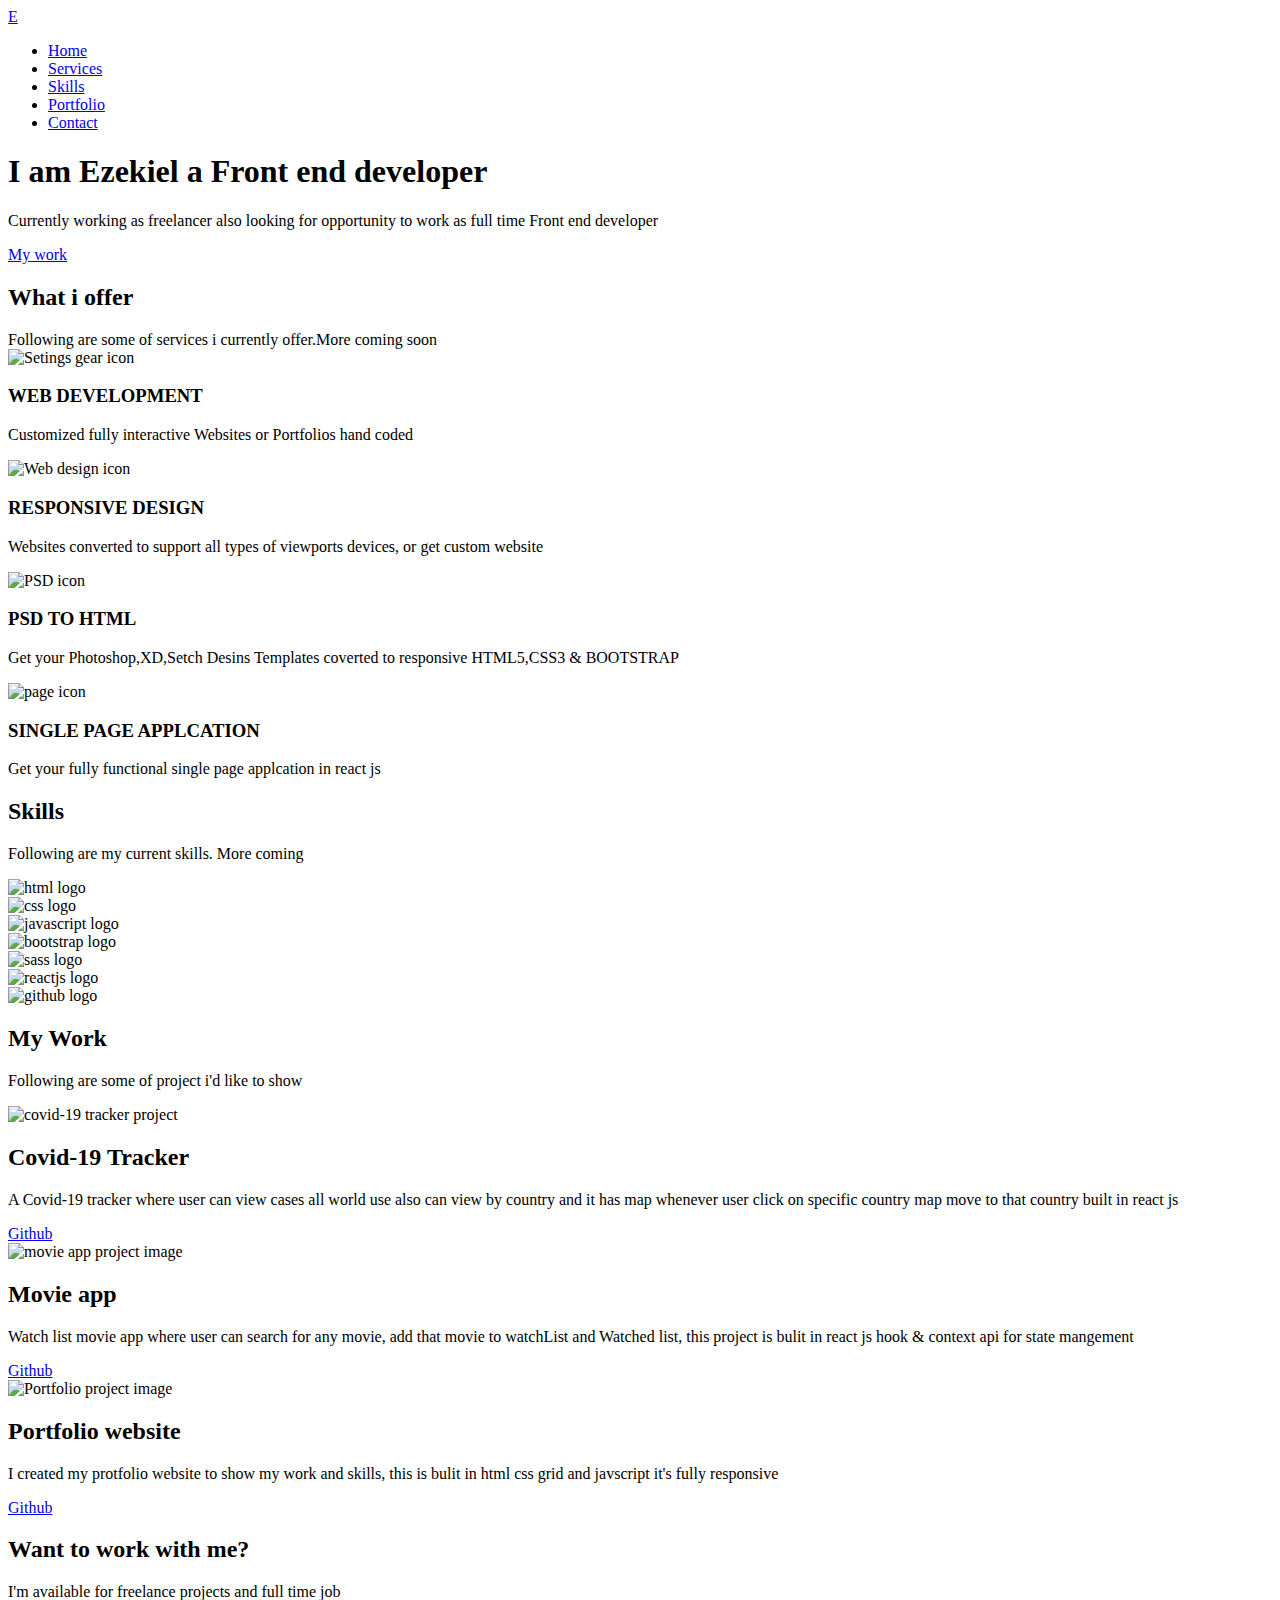
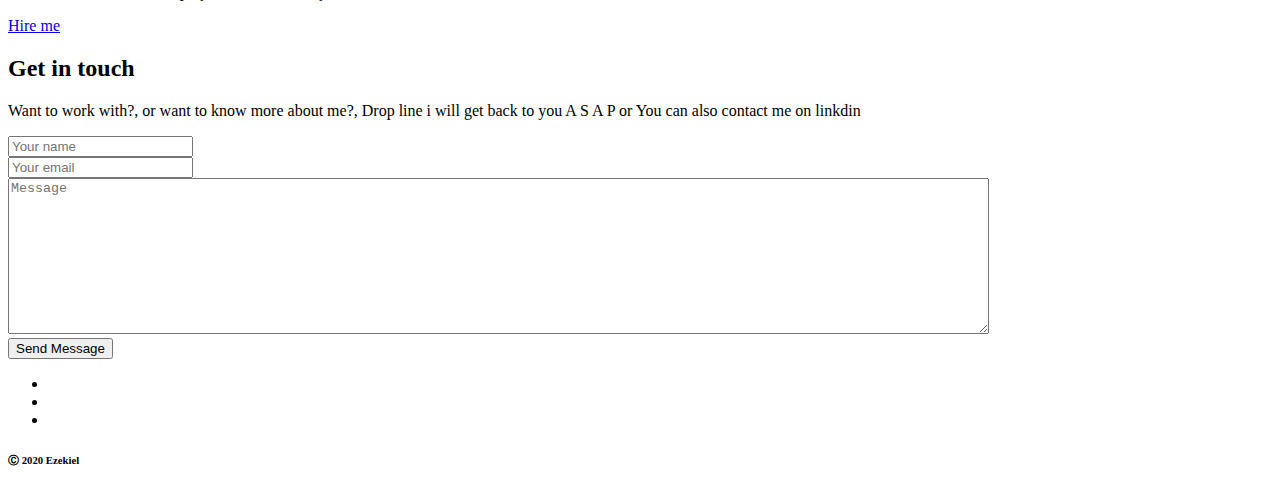
==== index.html @ 04d8833e "added links" ====
<!DOCTYPE html>
<html lang="en">
<head>
    <meta charset="UTF-8">
    <meta name="viewport" content="width=device-width, initial-scale=1.0">
    <title>Ezekiel | Front end developer</title>
   <link rel="stylesheet" href="./assets/font/css/all.css">
<link rel="stylesheet" href="./css/style.css">


</head>
<body>
      <!-- navbar start -->
        <nav class="navbar animate__animated animate__bounce">
            <div class="logo">
                <a href="#" class="logo">E</a>
            </div>
            <div class="mobile-menu">
                <i class="fa fa-bars"></i>
                <i class="fa fa-times"></i>
            </div>
            <ul class="navbar-list">
                <li class="list-item"><a href="#" class="list-link">Home</a></li>
                 <li class="list-item"><a href="#services" class="list-link">Services</a></li>
                 <li class="list-item"><a href="#skills" class="list-link">Skills</a></li>
                 <li class="list-item"><a href="#work" class="list-link">Portfolio</a></li>
                 <li class="list-item"><a href="#contact" class="list-link">Contact</a></li>
            </ul>
        </nav>
<!-- navbar end -->
        <!-- hero start -->
    <div class="hero">
        
        <div class="hero__content "  >
            <h1 class="heading-1">I am Ezekiel a Front end developer</h1>
            <p class="hero-subtitle">
                Currently working as freelancer also looking for opportunity to work as full time Front end developer
            </p>
            <a href="#work" class="btn btn--white">My work</a>
        </div>
       
    </div>
     <!-- hero end -->
     <main>
         <section class="services" id="services">
             <div class="container">
                 <div class="sections-header" data-aos="fade-up">
                     <h2 class="sections-title">What i offer</h2>
                    <p class="sections-subtitle"></p>
                    Following are some of services i currently offer.More coming soon
                    </div>
                    <div class="grid">
                        <div class="service-col"  >
                            <img src="assets/icons/setings.svg" alt="Setings gear icon">
                            <h3 class="service-col-heading">WEB DEVELOPMENT</h3>
                            <P class="service-col-test">
                                Customized fully interactive Websites or Portfolios hand coded
                            </P>
                        </div>
                          <div class="service-col ">            <img src="assets/icons/web-design.svg" alt="Web  design icon">
                            <h3 class="service-col-heading">RESPONSIVE DESIGN</h3>
                            <P class="service-col-test">
                             Websites converted to support all types of viewports devices, or get custom website
                            </P>
                        </div>
                          <div class="service-col">
                            <img src="assets/icons/psd-format.svg" alt="PSD icon">
                            <h3 class="service-col-heading">PSD TO HTML</h3>
                            <P class="service-col-test">
                                Get your Photoshop,XD,Setch Desins Templates coverted to responsive HTML5,CSS3 & BOOTSTRAP 
                            </P>
                        </div>
                          <div class="service-col"  >
                            <img src="assets/icons/page.svg" alt="page  icon">
                            <h3 class="service-col-heading">SINGLE PAGE APPLCATION</h3>
                            <P class="service-col-test">
                                Get your fully functional single page applcation in react js
                            </P>
                        </div>
                        
                    </div>
             </div>
         </section>
         <!-- services section end -->
         <!-- skills section start -->
         <section class="skills" id='skills'>
             <div class="container">
                <div class="sections-header" data-aos="fade-up">
                    <h2 class="sections-title">Skills</h2>
           
                <p class="sections-subtitle">
                    Following are my current skills. More coming
                </p>
                </div>
                     </div>
                     <div class="grid">
                         <div class="skill-col"  >
                             <img src="assets/icons/html.png" class="skills-icon" alt="html logo">
                         </div>
                         <div class="skill-col"  >
                             <img src="assets/icons/css.png" class="skills-icon" alt="css logo">
                         </div>
                         <div class="skill-col"  >
                             <img src="assets/icons/javascript.png" class="skills-icon" alt="javascript logo">
                         </div>
                           <div class="skill-col"   >
                             <img src="assets/icons/bootstrap.png" class="skills-icon" alt="bootstrap logo">
                         </div>
                            <div class="skill-col"   >
                             <img src="assets/icons/sass.png" class="skills-icon" alt="sass logo">
                         </div>
                         
                            <div class="skill-col"   >
                             <img src="assets/icons/reactjs.png" class="skills-icon" alt="reactjs logo">
                         </div>
                           <div class="skill-col"   >
                             <img src="assets/icons/github.svg" class="skills-icon" alt="github logo">
                         </div>
                     </div>
         </section>
         <!-- skilss section end -->
         <!-- work section start -->

         <section class="work" id="work">
             <div class="container">
                 <div class="sections-header" data-aos="fade-up">
                    <h2 class="sections-title">My Work</h2>
           
                <p class="sections-subtitle">
                    Following are some of project i'd like to show 
                </p>

                </div>
                   
                     <div class="work-grid">
                                <div class="work-col">
                             <div class="work--col_image">
                                 <img src="./assets/images/covid.PNG" alt="covid-19 tracker project">
                                 <h2 class="project-name">Covid-19 Tracker</h2>
                             </div>
                             <div class="work--col_content">
                               <p> A Covid-19 tracker where user can view  cases all world use also can view by  country and it has map whenever user click on specific country map move to that country built in react js
                                </p>
                                 <a href="https://github.com/ezekielnizamani/covid-19-tracker"  target="_blank" class="btn btn--purple">Github</a>
                             </div>
                         </div>
                         <div class="work-col">
                             <div class="work--col_image" >
                                 <img src="./assets/images/movie-app.PNG" alt="movie app project image">
                                 <h2 class="project-name">Movie app</h2>
                             </div>
                             <div class="work--col_content">
                               <p>  Watch list movie app where user can search for any movie, add that movie to watchList and Watched list, this project is bulit in react js hook & context api for state mangement
                               </p>
                                 <a href="https://github.com/ezekielnizamani/movie-app"  target="_blank" class="btn btn--purple">Github</a>
                             </div>
                         </div>
                           
                            <div class="work-col">
                             <div class="work--col_image">
                                 <img src="./assets/images/portfolio.PNG" alt="Portfolio project image">
                                 <h2 class="project-name">Portfolio website</h2>
                             </div>
                             <div class="work--col_content">
                               <p>I created my protfolio website to show my work and skills, this is bulit in html css grid and javscript it's fully responsive 
                               </p>
                                 <a href="https://github.com/ezekielnizamani/ezekielnizamani.github.io"  target="_blank" class="btn btn--purple">Github</a>
                             </div>
                         </div>
                     </div>
                       </div>
         </section>
         <!-- work section end -->

         <!-- hire section start -->
         <section class="hire">
             <div class="container">
                 <h2 class="heading-2">
                     Want to work with me?
                 </h2>
                 <p class="hire-text">I'm available for freelance projects and full time job</p>
                 <a href="#contact" class="btn btn--white">Hire me</a>
             </div>
         </section>
         <!-- hire section end -->

         <!-- contact section -->
         <section class="contact" id="contact">
         <div class="sections-header" data-aos="fade-up">
             <div class="container " >
             <h2 class="sections-title">Get in touch</h2>

             <p class="contact-subtitle">
                 Want to work with?, or want to know more about me?, Drop line i will get back to you A S A P or You can also contact me on linkdin
             </p>
             </div>
         </div>
         <form  method="post" class="contact-form" action="https://forms.un-static.com/forms/2e9671af126f6a79aa23bea53f157c98d3b7dbad">
             <div class="form-group">
                 <input type="text" required placeholder="Your name">
                   
                </div>
                <div class="form-group">
                    <input type="email" required placeholder="Your email">
                   
                </div>

                <div class="form-group">
                    <textarea name="message" required id="message" cols="120" rows="10" placeholder="Message"></textarea>
                
                </div>
                <input type="submit" value="Send Message">
            </form>
         </section>
            <!-- contact section end -->

        </main>
        <!-- footer start-->
        <footer class="footer">
            <div class="conatiner">
            <ul class="social-media-links" >
                <li><a href="https://www.linkedin.com/in/ezekielnizamani/"  target="_blank" class="social-media-link"><i class="fab fa-linkedin-in"></i></a></li>
                      <li><a href="https://www.facebook.com/hazqeel.niz.2/"  target="_blank" class="social-media-link"><i class="fab fa-facebook-f"></i></a></li>
                          <li><a href="https://github.com/ezekielnizamani"  target="_blank" class="social-media-link"><i class="fab fa-github"></i></a></li>
            </ul>
            <h6>&#9400;  2020 Ezekiel</h6>
            </div>
        </footer>
        <!-- footer end -->
        
    <script src="js/main.js"></script>
   
</body>

</html>
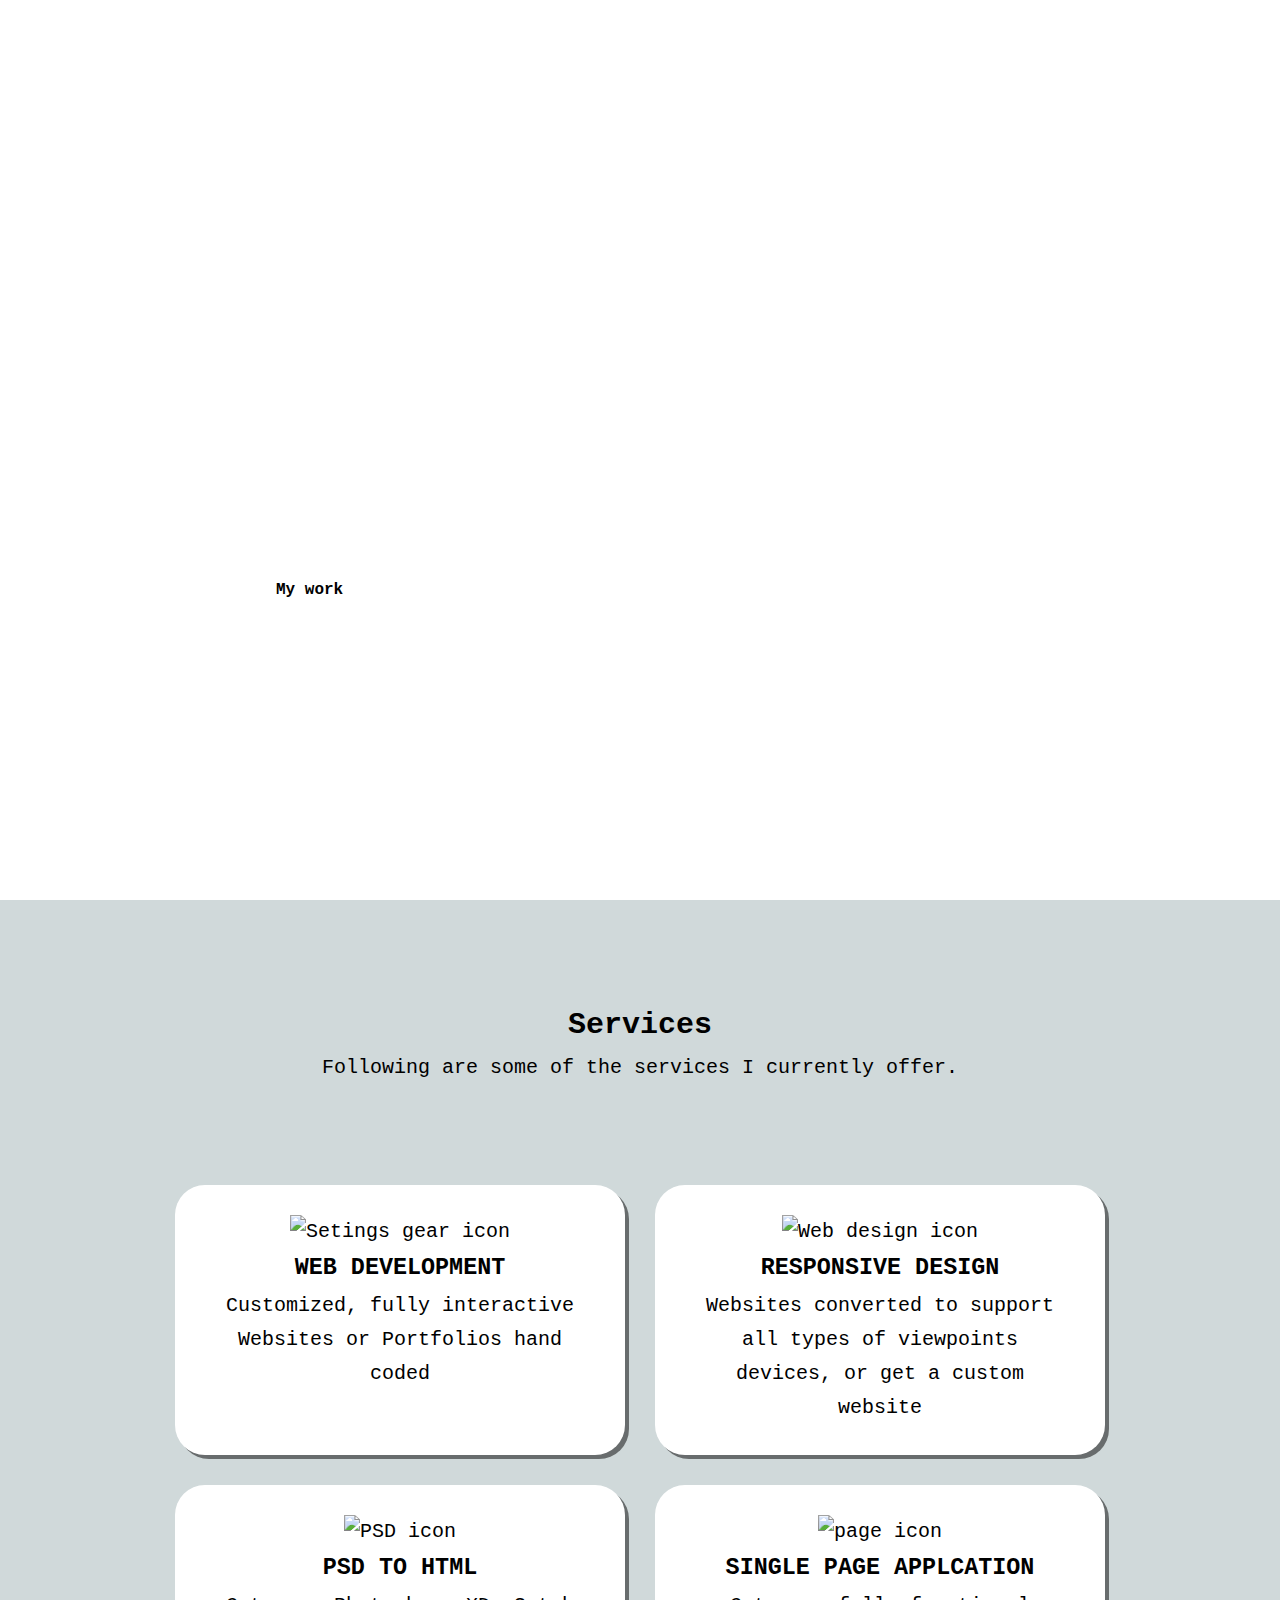
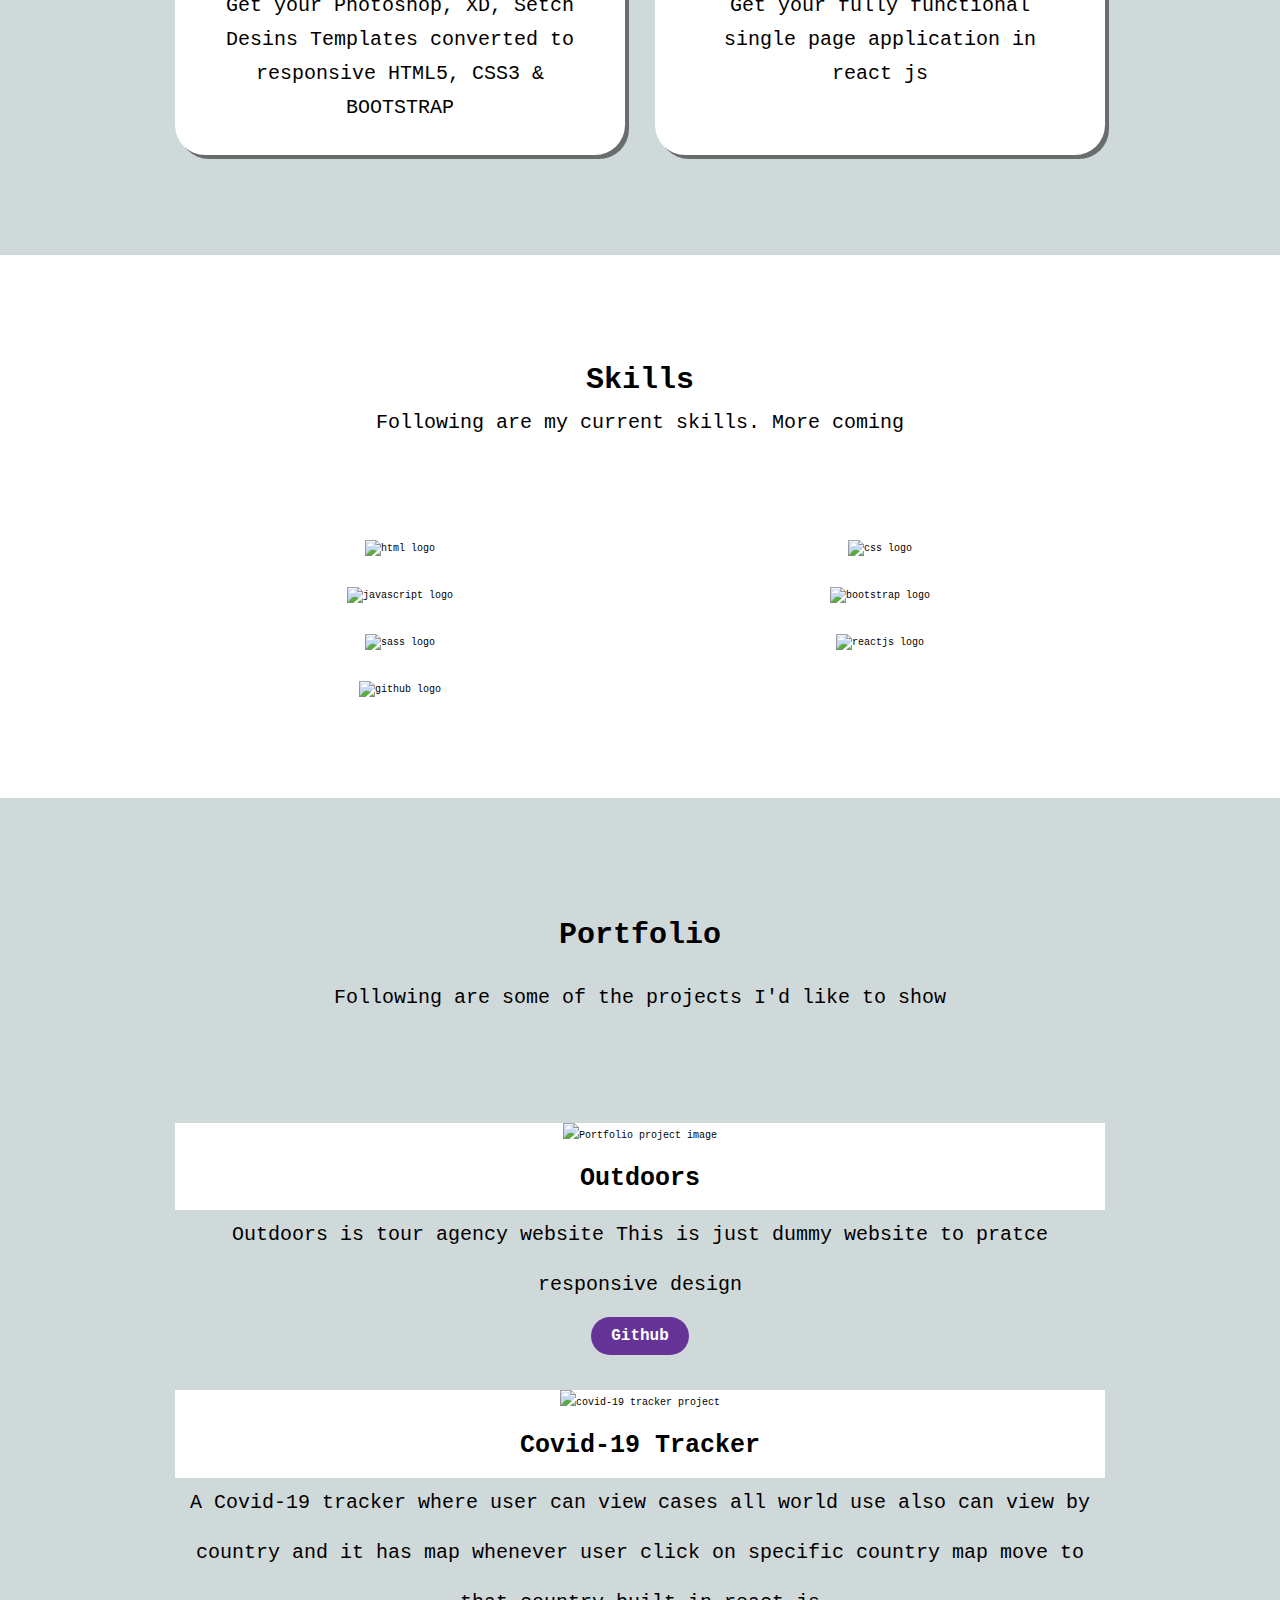
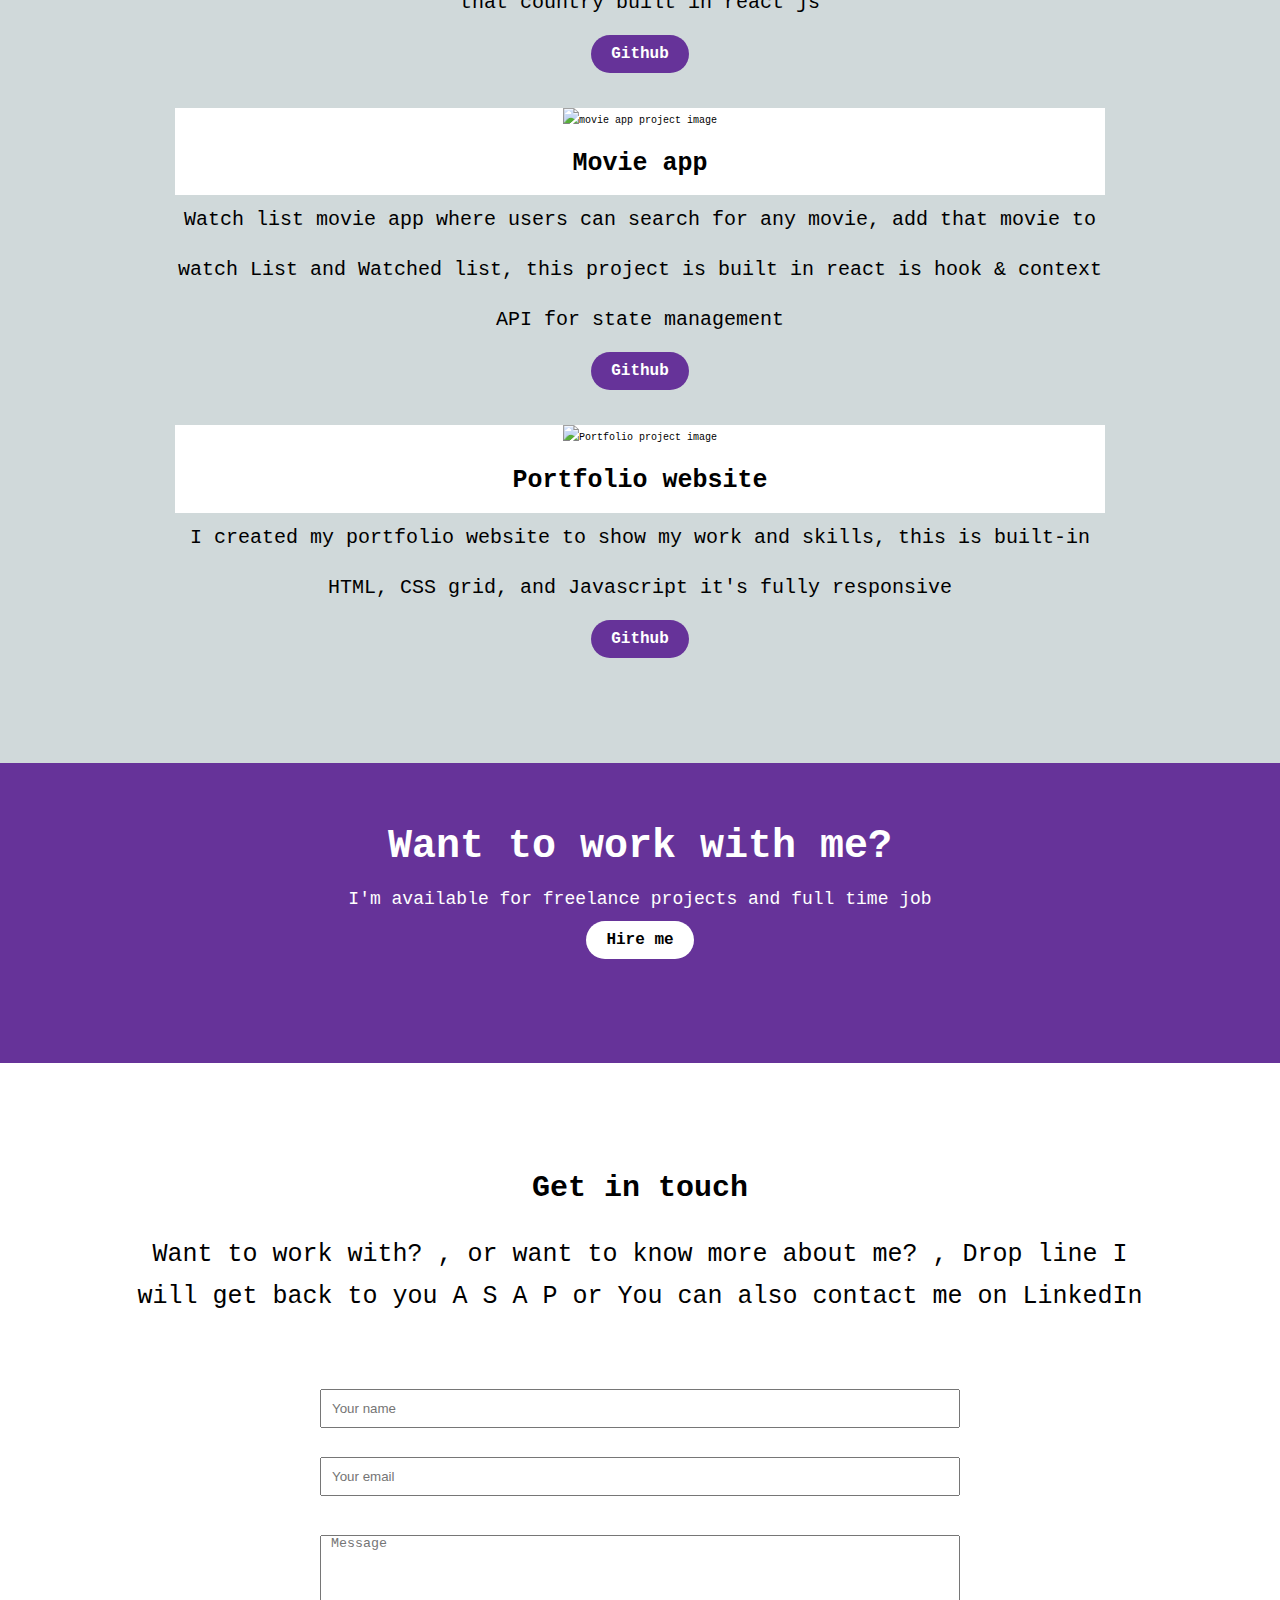
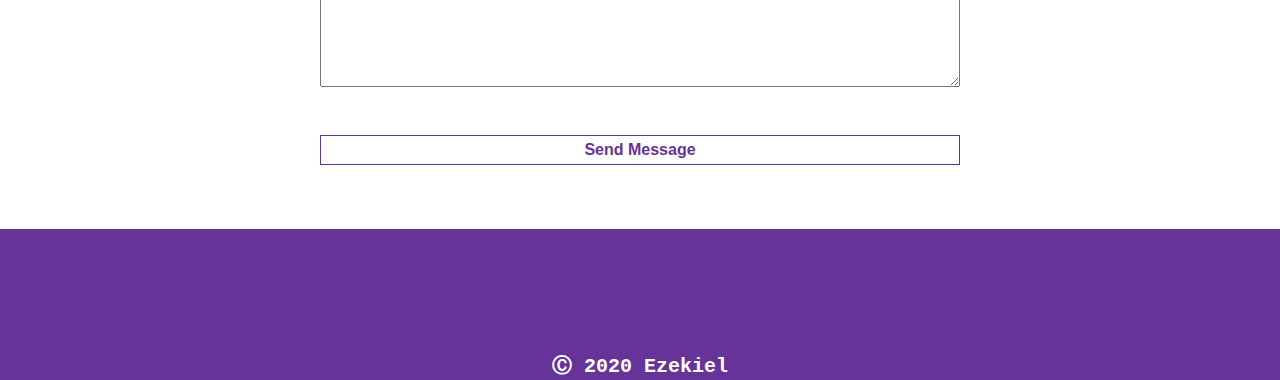
==== commit e898467f: "added new project" ====
--- a/index.html
+++ b/index.html
@@ -11,7 +11,7 @@
 </head>
 <body>
       <!-- navbar start -->
-        <nav class="navbar animate__animated animate__bounce">
+        <nav class="navbar">
             <div class="logo">
                 <a href="#" class="logo">E</a>
             </div>
@@ -31,7 +31,7 @@
         <!-- hero start -->
     <div class="hero">
         
-        <div class="hero__content "  >
+        <div class="hero__content ">
             <h1 class="heading-1">I am Ezekiel a Front end developer</h1>
             <p class="hero-subtitle">
                 Currently working as freelancer also looking for opportunity to work as full time Front end developer
@@ -44,37 +44,37 @@
      <main>
          <section class="services" id="services">
              <div class="container">
-                 <div class="sections-header" data-aos="fade-up">
-                     <h2 class="sections-title">What i offer</h2>
+                 <div class="sections-header">
+                     <h2 class="sections-title">Services</h2>
                     <p class="sections-subtitle"></p>
-                    Following are some of services i currently offer.More coming soon
+                   Following are some of the services I currently offer.
                     </div>
                     <div class="grid">
                         <div class="service-col"  >
                             <img src="assets/icons/setings.svg" alt="Setings gear icon">
                             <h3 class="service-col-heading">WEB DEVELOPMENT</h3>
                             <P class="service-col-test">
-                                Customized fully interactive Websites or Portfolios hand coded
+                            Customized, fully interactive Websites or Portfolios hand coded
                             </P>
                         </div>
                           <div class="service-col ">            <img src="assets/icons/web-design.svg" alt="Web  design icon">
                             <h3 class="service-col-heading">RESPONSIVE DESIGN</h3>
                             <P class="service-col-test">
-                             Websites converted to support all types of viewports devices, or get custom website
+                            Websites converted to support all types of viewpoints devices, or get a custom website
                             </P>
                         </div>
                           <div class="service-col">
                             <img src="assets/icons/psd-format.svg" alt="PSD icon">
                             <h3 class="service-col-heading">PSD TO HTML</h3>
                             <P class="service-col-test">
-                                Get your Photoshop,XD,Setch Desins Templates coverted to responsive HTML5,CSS3 & BOOTSTRAP 
+                            Get your Photoshop, XD, Setch Desins Templates converted to responsive HTML5, CSS3 & BOOTSTRAP
                             </P>
                         </div>
                           <div class="service-col"  >
                             <img src="assets/icons/page.svg" alt="page  icon">
                             <h3 class="service-col-heading">SINGLE PAGE APPLCATION</h3>
                             <P class="service-col-test">
-                                Get your fully functional single page applcation in react js
+                            Get your fully functional single page application in react js
                             </P>
                         </div>
                         
@@ -124,15 +124,27 @@
          <section class="work" id="work">
              <div class="container">
                  <div class="sections-header" data-aos="fade-up">
-                    <h2 class="sections-title">My Work</h2>
+                    <h2 class="sections-title">Portfolio </h2>
            
                 <p class="sections-subtitle">
-                    Following are some of project i'd like to show 
+                   Following are some of the projects I'd like to show
                 </p>
 
                 </div>
                    
                      <div class="work-grid">
+                           <div class="work-col">
+                             <div class="work--col_image">
+                                 <img src="./assets/images/outdoors.PNG" alt="Portfolio project image">
+                                 <h2 class="project-name">Outdoors</h2>
+                             </div>
+                             <div class="work--col_content">
+                               <p>
+                                Outdoors is tour agency  website This is just dummy  website to pratce responsive design
+                               </p>
+                                 <a href="https://github.com/ezekielnizamani/ezekielnizamani.github.io"  target="_blank" class="btn btn--purple">Github</a>
+                             </div>
+                         </div>
                                 <div class="work-col">
                              <div class="work--col_image">
                                  <img src="./assets/images/covid.PNG" alt="covid-19 tracker project">
@@ -150,7 +162,7 @@
                                  <h2 class="project-name">Movie app</h2>
                              </div>
                              <div class="work--col_content">
-                               <p>  Watch list movie app where user can search for any movie, add that movie to watchList and Watched list, this project is bulit in react js hook & context api for state mangement
+                               <p> Watch list movie app where users can search for any movie, add that movie to watch List and Watched list, this project is built in react is hook & context API for state management
                                </p>
                                  <a href="https://github.com/ezekielnizamani/movie-app"  target="_blank" class="btn btn--purple">Github</a>
                              </div>
@@ -162,11 +174,13 @@
                                  <h2 class="project-name">Portfolio website</h2>
                              </div>
                              <div class="work--col_content">
-                               <p>I created my protfolio website to show my work and skills, this is bulit in html css grid and javscript it's fully responsive 
+                               <p>
+I created my portfolio website to show my work and skills, this is built-in HTML, CSS grid, and Javascript it's fully responsive
                                </p>
                                  <a href="https://github.com/ezekielnizamani/ezekielnizamani.github.io"  target="_blank" class="btn btn--purple">Github</a>
                              </div>
                          </div>
+                       
                      </div>
                        </div>
          </section>
@@ -191,7 +205,7 @@
              <h2 class="sections-title">Get in touch</h2>
 
              <p class="contact-subtitle">
-                 Want to work with?, or want to know more about me?, Drop line i will get back to you A S A P or You can also contact me on linkdin
+                Want to work with? , or want to know more about me? , Drop line I will get back to you A S A P or You can also contact me on LinkedIn
              </p>
              </div>
          </div>
@@ -223,7 +237,7 @@
                       <li><a href="https://www.facebook.com/hazqeel.niz.2/"  target="_blank" class="social-media-link"><i class="fab fa-facebook-f"></i></a></li>
                           <li><a href="https://github.com/ezekielnizamani"  target="_blank" class="social-media-link"><i class="fab fa-github"></i></a></li>
             </ul>
-            <h6>&#9400;  2020 Ezekiel</h6>
+            <h3 class="heading-3">&#9400;  2020 Ezekiel</h3>
             </div>
         </footer>
         <!-- footer end -->
--- a/css/style.css
+++ b/css/style.css
@@ -0,0 +1,364 @@
+* {
+  margin: 0;
+  padding: 0;
+  box-sizing: inherit;
+}
+html {
+  font-size: 62.5%;
+  scroll-behavior: smooth;
+}
+body {
+  line-height: 1.7;
+  box-sizing: border-box;
+  font-family: monospace, sans-serif;
+}
+/* width */
+::-webkit-scrollbar {
+  width: 20px;
+}
+
+/* Track */
+::-webkit-scrollbar-track {
+  box-shadow: inset 0 0 10px #800080; 
+  
+}
+ 
+/* Handle */
+::-webkit-scrollbar-thumb {
+  background: #663399; 
+  border-bottom-left-radius: 10px;
+  border-bottom-right-radius: 10px;
+}
+
+/* Handle on hover */
+::-webkit-scrollbar-thumb:hover {
+  background: #800080; 
+}
+.container {
+  width: 100%;
+max-width: 100%;
+}
+.navbar {
+  display: flex;
+  justify-content: space-between;
+  font-size: 3rem;
+  padding: 0px 10px;
+  position: fixed;
+  width: 100%;
+ z-index: 1;
+}
+.navbar--colored{
+background-color:#663399;
+}
+
+.logo {
+  color: #fff;
+  text-decoration: none;
+  font-family: "Wide Latin", sans-serif;
+}
+.navbar-list {
+  display: flex;
+  list-style: none;
+}
+.list-item {
+  padding: 0px 10px;
+  transition:ease-in-out all .5s;
+}
+.list-item:hover {
+  background-color: #800080;
+}
+.list-link {
+  color: #fff;
+  text-decoration: none;
+  font-size: 2rem;
+}
+.mobile-menu > .fa {
+  color: #fff;
+  font-size: 3rem;
+  display: none;
+}
+
+.hero {
+  background-image: url("../assets//images//background.jpg");
+  height: 100vh;
+  background-repeat: no-repeat;
+  background-size: cover;
+  background-position: center;
+  color: #fff;
+  position: relative;
+}
+.hero__content {
+  position: absolute;
+  top: 40%;
+  left: 20%;
+}
+.heading-1{
+  font-size: 5rem;
+}
+.heading-3{
+  font-size: 2rem;
+}
+.hero-subtitle {
+  font-size: 2rem;
+  margin-bottom: 30px;
+  width: 55%;
+  
+}
+.btn{
+
+  padding: 10px 20px;
+  border-radius: 50px;
+  text-decoration: none;
+  font-weight: bold;
+  font-size: 1.6rem;
+  transition:ease-in-out .5s all;
+}
+.btn--white{
+    background-color: #fff;
+  color: black;
+}
+.btn--white:hover{
+  background-color: #280F3D;
+  color: #fff;
+  box-shadow: 0 0 4px rgb(40, 15, 61),0 0 30px rgb(40, 15, 61),0 0 30px rgb(40, 15, 61);
+}
+.btn--purple{
+  background-color: #663399;
+  color: #fff;  
+}
+.btn--purple:hover{
+    background-color: #280F3D;
+    box-shadow: 0 0 4px rgb(40, 15, 61),0 0 30px rgb(40, 15, 61),0 0 30px rgb(40, 15, 61);
+}
+/* all sections color and padding */
+.services,.work {
+  background-color: rgba(138, 161, 162, 0.4);
+}
+.services,.skills,.work{
+    padding-bottom: 10em;
+}
+/* all sections color and padding end*/
+.sections-header {
+  font-size: 2rem;
+  text-align: center;
+  padding-top: 5em;
+}
+.grid {
+  margin-top: 10em;
+  display: grid;
+  grid-template-columns: repeat(auto-fit, minmax(200px,450px));
+  justify-content: center;
+
+  grid-gap: 30px;
+  text-align: center;
+}
+
+
+.service-col {
+ 
+  background-color: #fff;
+  font-size: 2rem;
+    padding: 30px 50px;
+  text-align: center;
+  box-shadow: 4px 4px 0 rgba(0, 0, 0, 0.5);
+  border-radius: 30px;
+
+
+}
+
+.skills-icon {
+  width: 200px;
+}
+.work{
+   background-color: rgba(138, 161, 162, 0.4);
+     padding-bottom: 10em;
+     line-height: 2.5;
+}
+.work-grid{
+  display: grid;
+  grid-template-columns: repeat(auto-fit, minmax(200px,930px));
+  grid-gap: 30px;
+margin-top: 10em;
+
+align-items: start  ;
+justify-content: center;
+
+ text-align: center;
+
+
+}
+.project-name{
+  font-size:2.5rem;
+  padding:0 5px;
+ 
+}
+
+.work--col_image{
+width: 100%;
+  height: 100%;
+    background-color: white;
+
+  }
+.work--col_image > img{
+ width: 100%;
+height: 100%;
+
+}
+.work--col_content{
+  font-size:2rem;
+
+  
+}
+.hire{
+  width: 100%;
+  text-align: center;
+  background-color: #663399;
+  height: 300px;
+
+  
+  color: #fff;
+  padding-top: 50px;
+  
+}
+.hire-text{
+  line-height: 2;
+font-size: 1.8rem;
+margin-bottom: 10px;
+}
+.heading-2{
+  font-size: 4rem;
+}
+.contact-subtitle{
+  width: 80%;
+  margin: 20px auto;
+  font-size: 2.5rem;
+}
+.contact-form{
+padding-top: 30px;
+  width: 50%;
+  margin: auto;
+  font-size: 4rem;
+}
+
+.form-group > input{
+  width: 100%;
+  padding: 10px;
+  outline:none;
+
+}
+textarea{
+  margin-top: 30px;
+  width: 100%;
+  outline:none;
+  padding-left: 10px;
+}
+.contact-form > input{
+ width: 100%;
+   color:#663399;
+   border: #663399 solid 1px;
+   padding: 5px 10px;
+   font-weight: bold;
+    font-size: 1.6rem;  
+    background-color: #fff;
+    
+}
+.contact-form > input:hover{
+  background-color: #663399;
+color: #fff;
+border:none
+}
+.footer{
+  margin-top: 50px;
+  background-color: #663399;
+  color: #fff;
+
+  font-size: 3rem;
+  text-align: center;
+  padding-top: 50px;
+
+}
+.social-media-links{
+  display: flex;
+  justify-content: center;
+  list-style: none;
+  margin-bottom: 20px;
+
+}
+.social-media-links > li{
+  border-radius: 50px;
+  
+}
+.social-media-links > li:hover{
+  background-color: #280F3D;
+
+}
+.social-media-link{
+  color: inherit;
+  margin: 20px;
+
+}
+
+
+
+
+@media screen and (max-width: 977px) {
+  
+  .navbar {
+
+    background-color: #663399;
+  }
+
+  .navbar-list {
+    flex-direction: column;
+    background-color: #663399;
+    width: 100%;
+    text-align: center;
+    height: 60vh;
+    position: absolute;
+    right: 0;
+    top: 50px;
+    display: none;
+    z-index: 1;
+  }
+  .mobile-menu > .fa-times,
+  .open > .mobile-menu > .fa-bars {
+    display: none;
+  }
+  .mobile-menu > .fa-bars {
+    display: initial;
+  }
+  .open > .mobile-menu > .fa-times,
+  .open > .navbar-list {
+    display: initial;
+  }
+}
+.submited-form{
+  background-color: #663399;
+  text-align: center;
+  padding-top: 30px;
+  height: 400px;
+  color: #fff;
+  line-height: 3;
+}
+@media screen and (max-width: 800px) {
+ 
+  .heading-1{
+    font-size: 2.5rem;
+  }
+  .hero-subtitle {
+    font-size: 1.6rem;
+    width: 70%;
+  }
+  .primary-button {
+    font-size: 1rem;
+  }
+  
+}
+@media screen and (max-width:500px){
+  .hire{
+    font-size: 1rem;
+  }
+  .heading-2{
+    font-size: 2.5rem;
+  }
+}
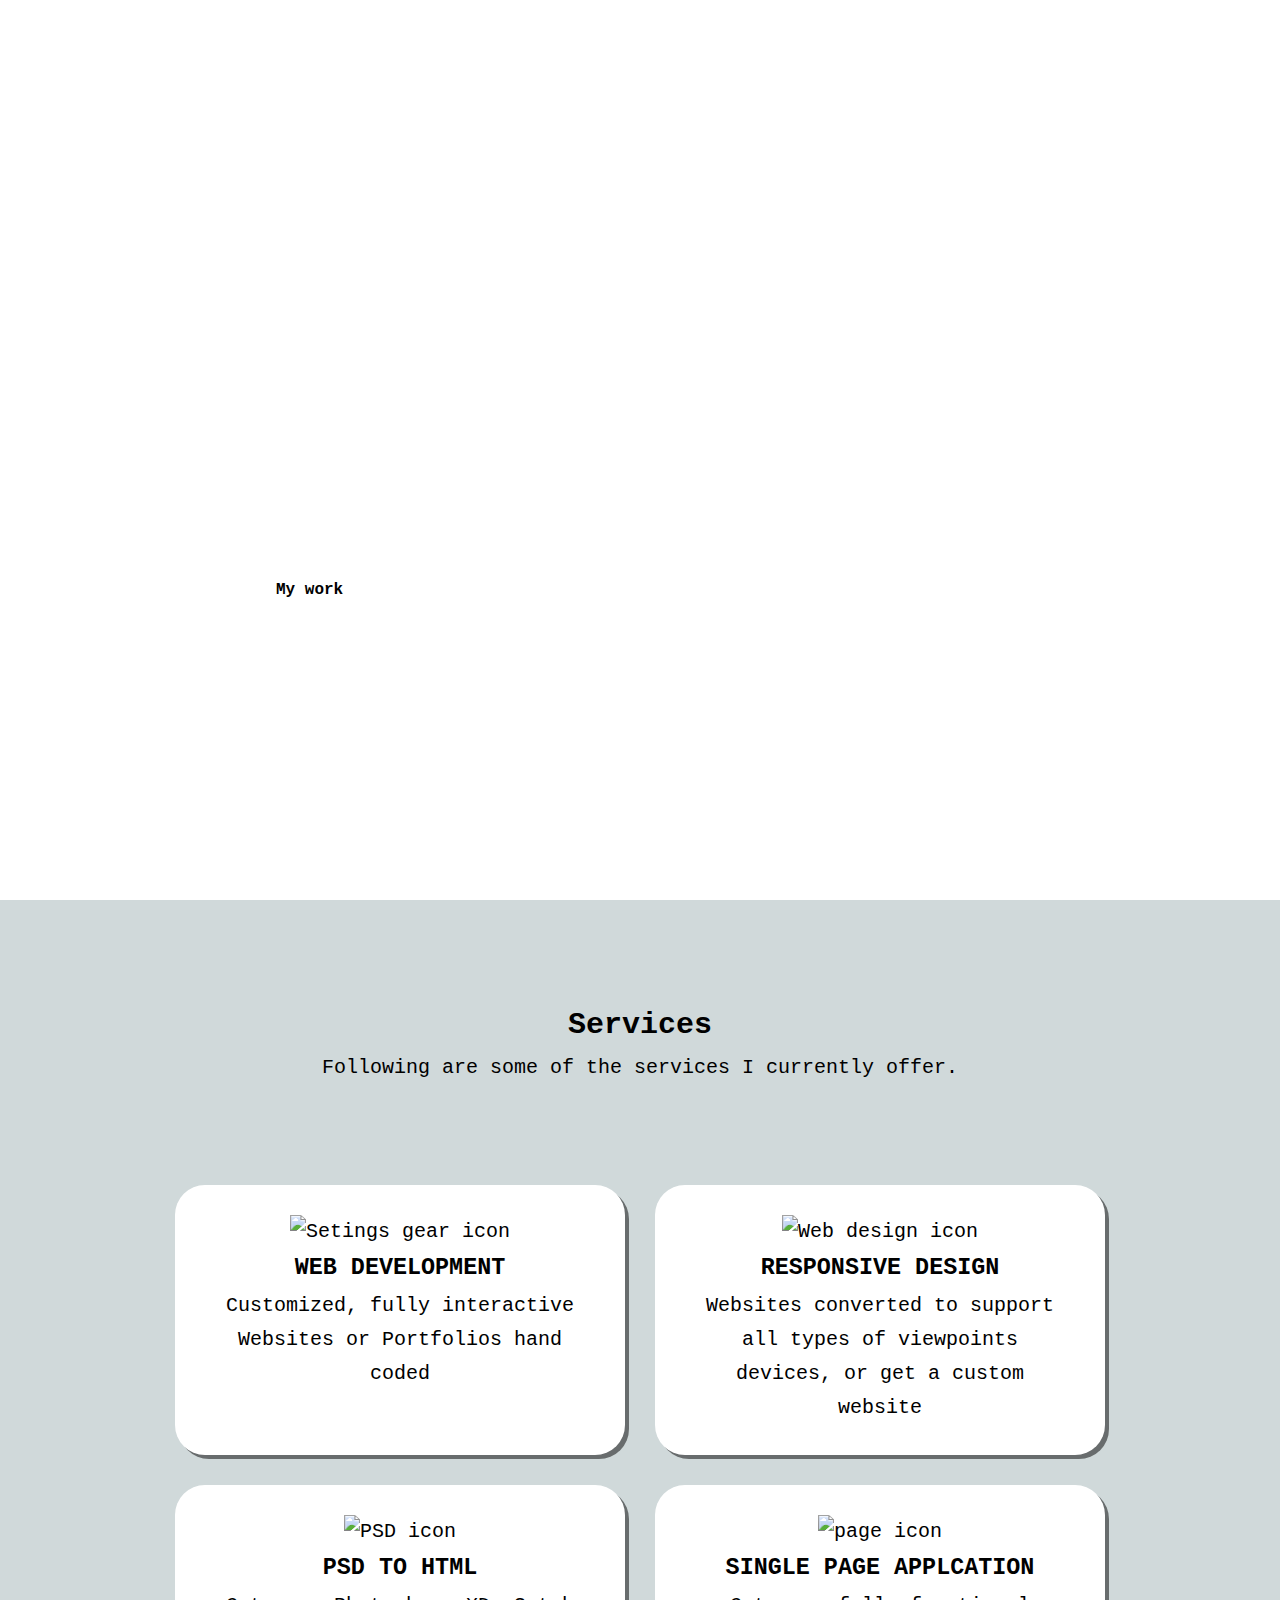
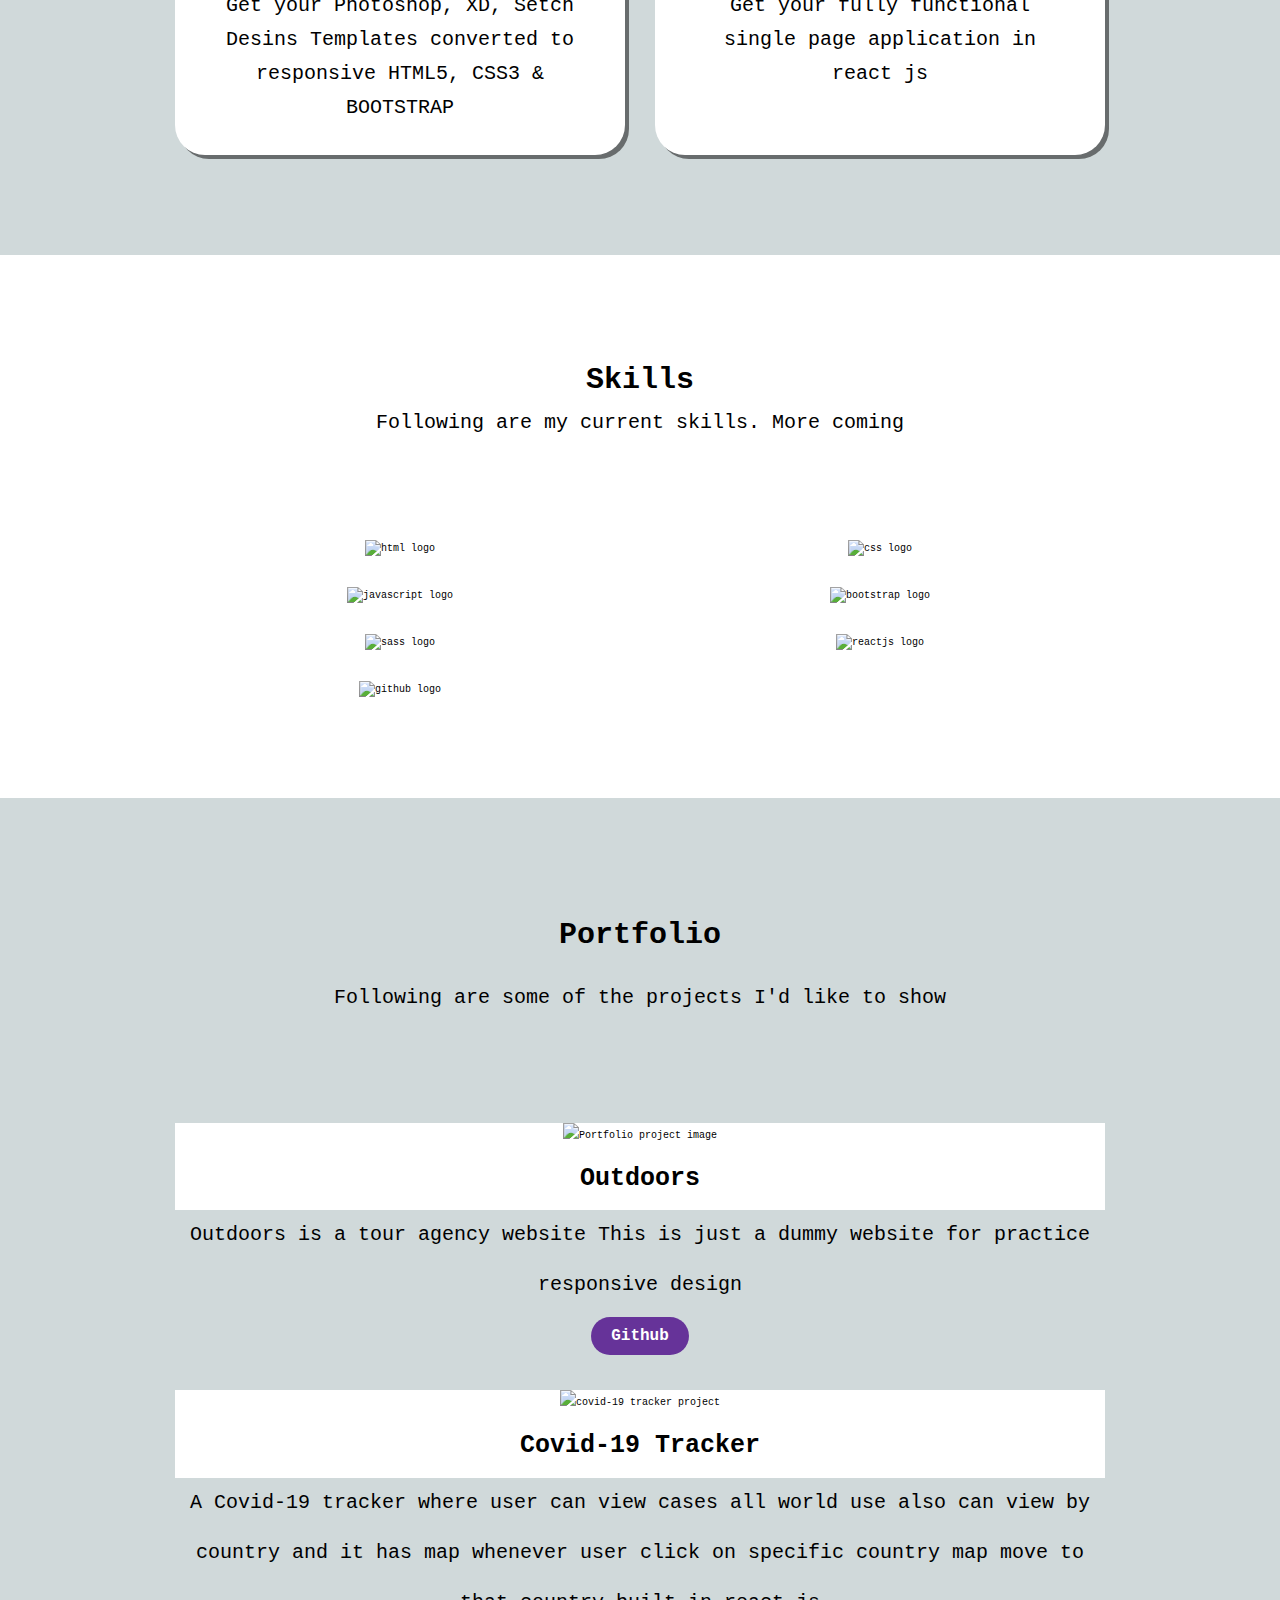
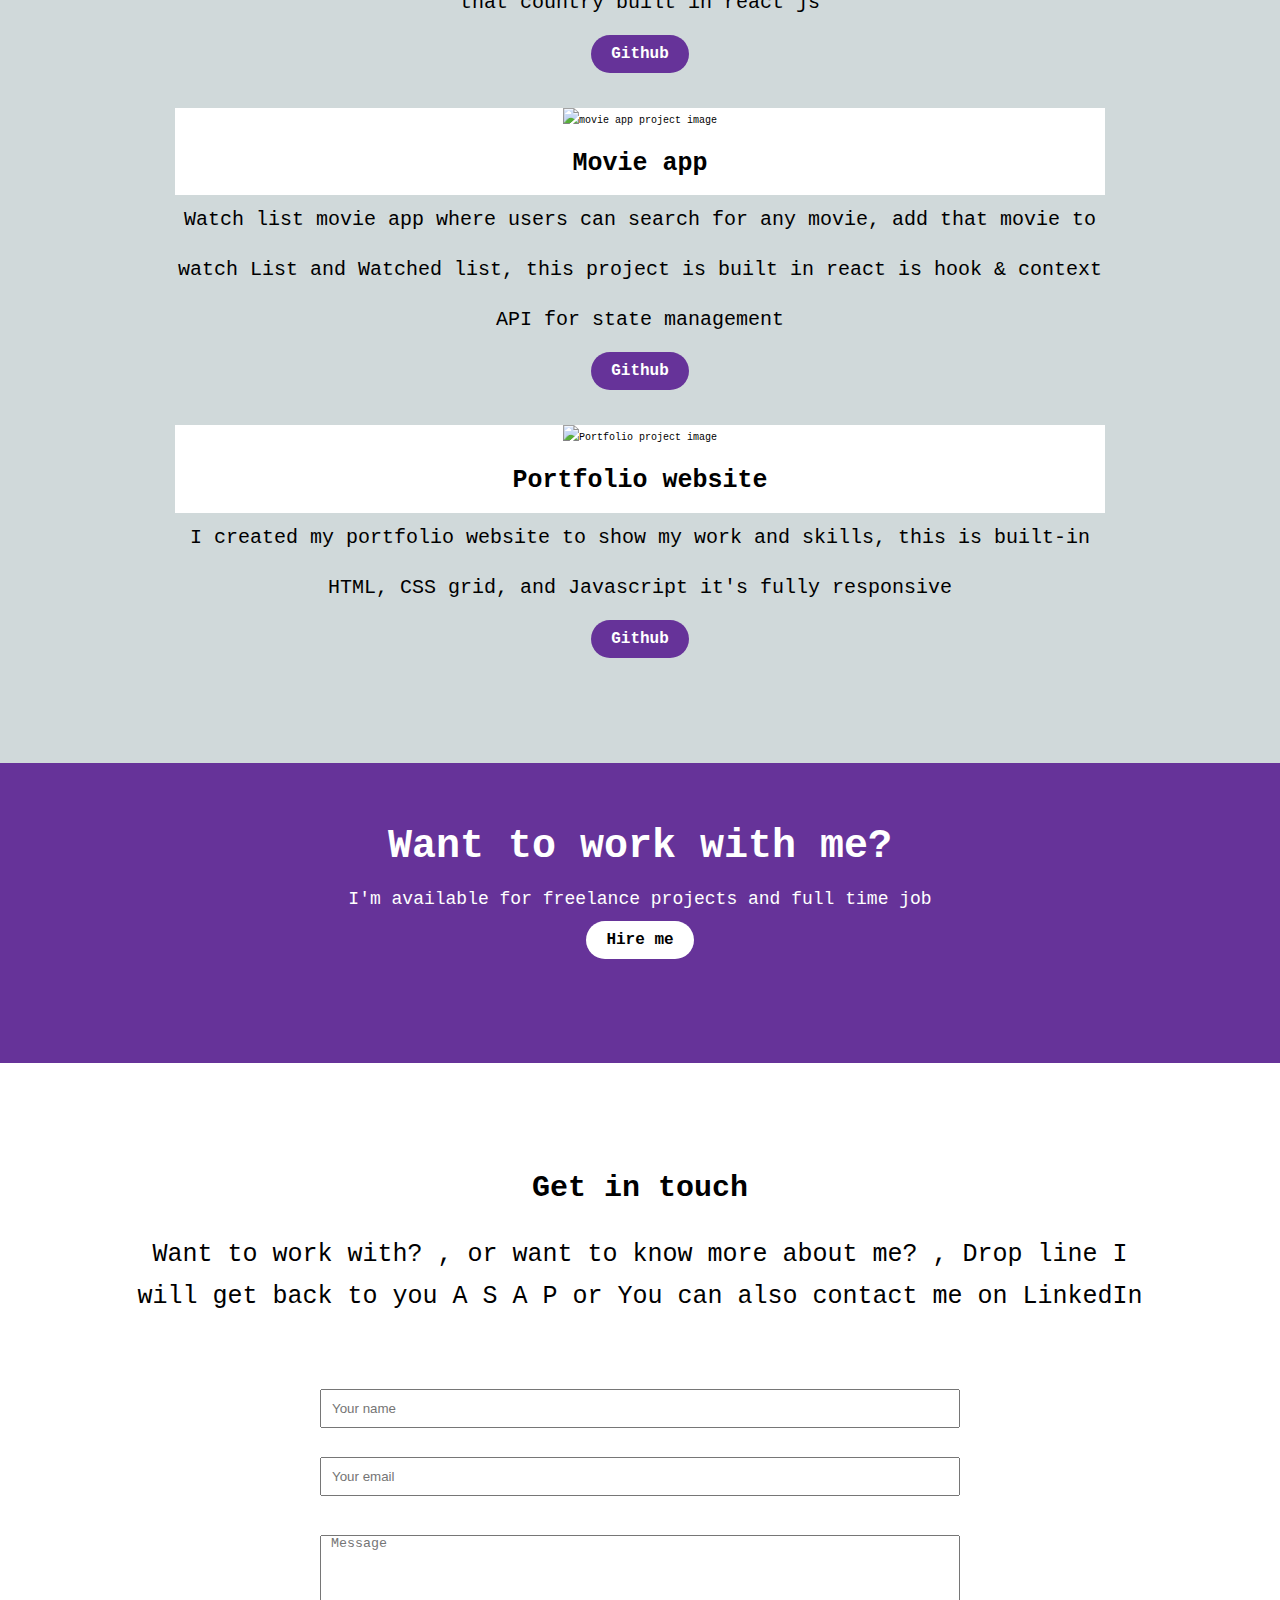
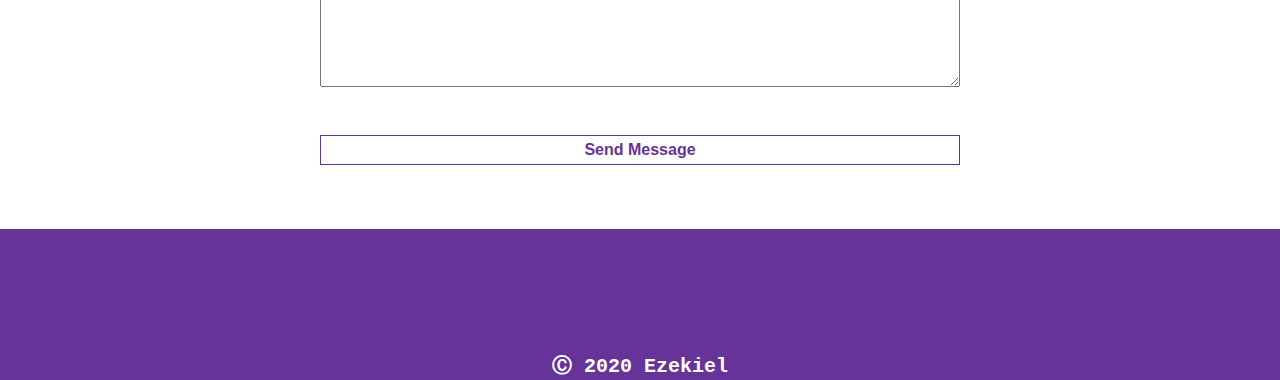
==== commit 4ebf0e3e: "fixed some spelling" ====
--- a/index.html
+++ b/index.html
@@ -140,7 +140,8 @@
                              </div>
                              <div class="work--col_content">
                                <p>
-                                Outdoors is tour agency  website This is just dummy  website to pratce responsive design
+                              Outdoors is a tour agency website This is just a dummy website for practice responsive design
+
                                </p>
                                  <a href="https://github.com/ezekielnizamani/ezekielnizamani.github.io"  target="_blank" class="btn btn--purple">Github</a>
                              </div>
